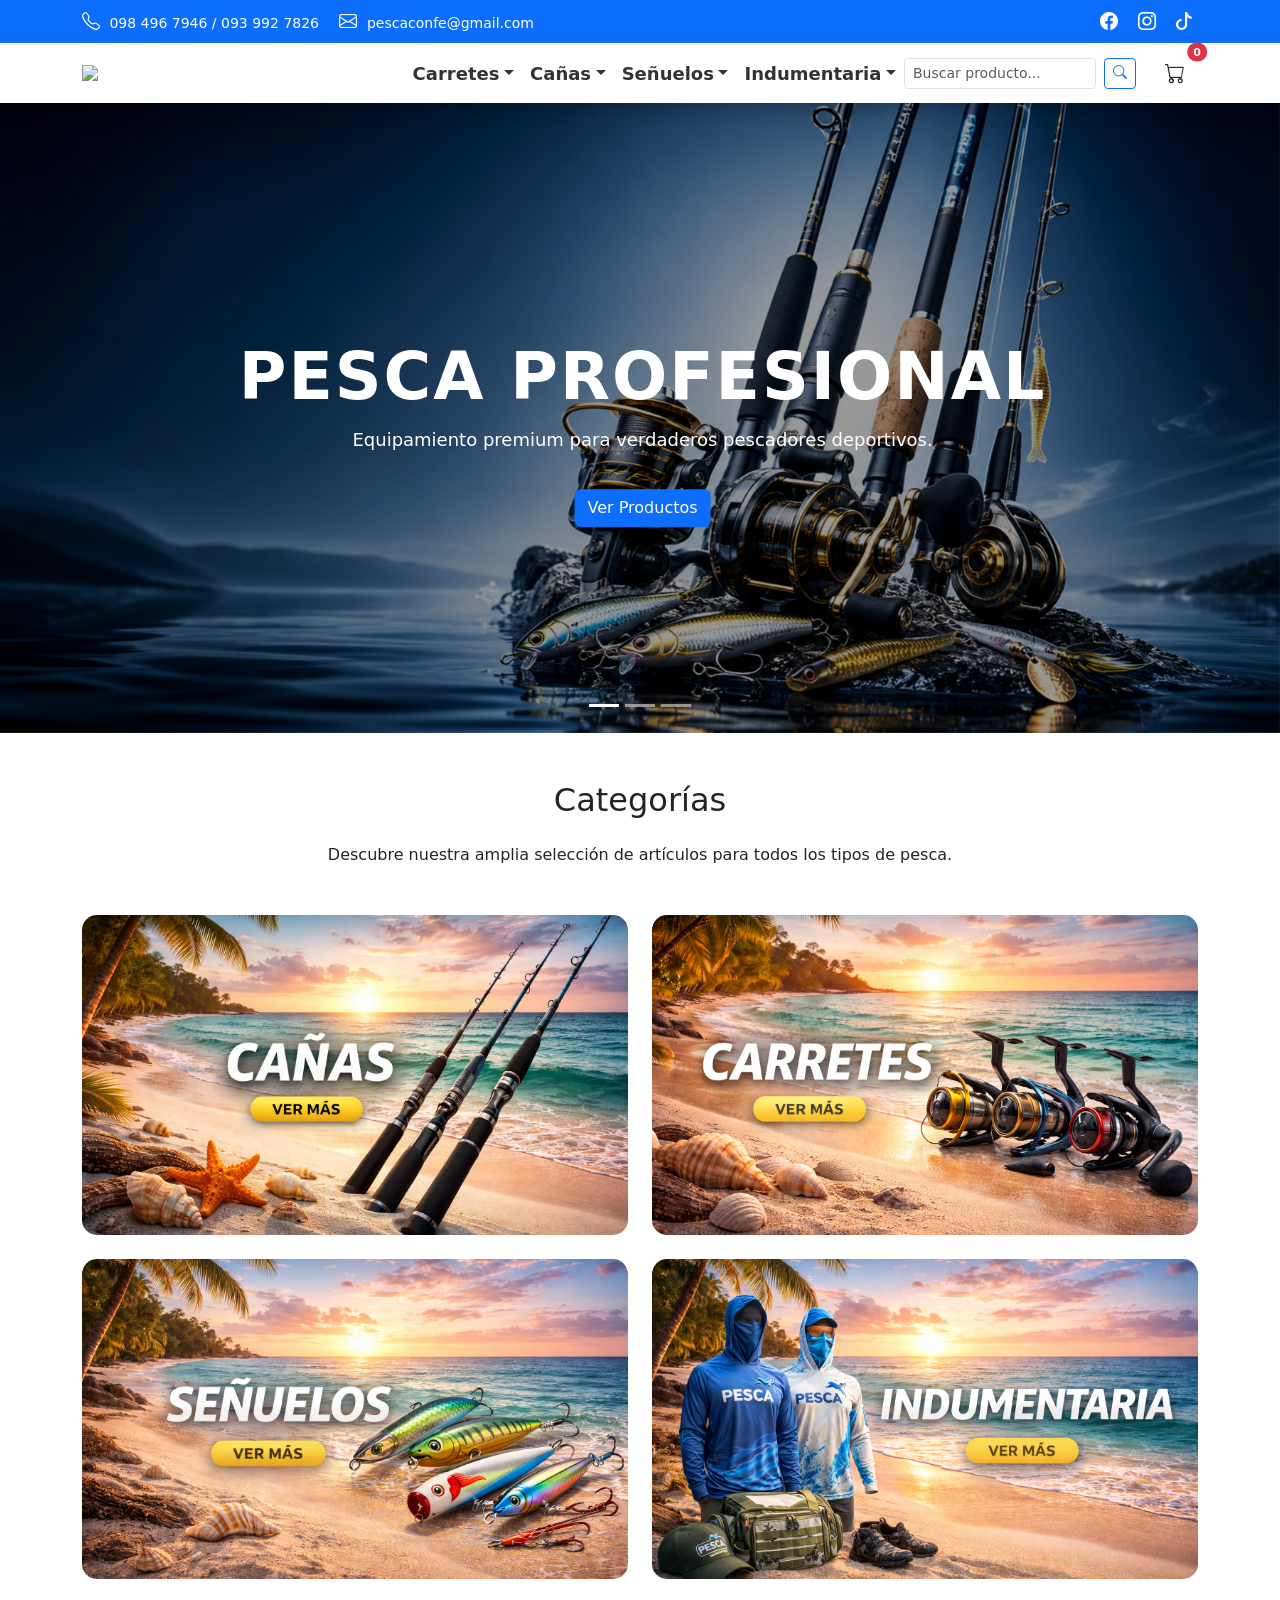
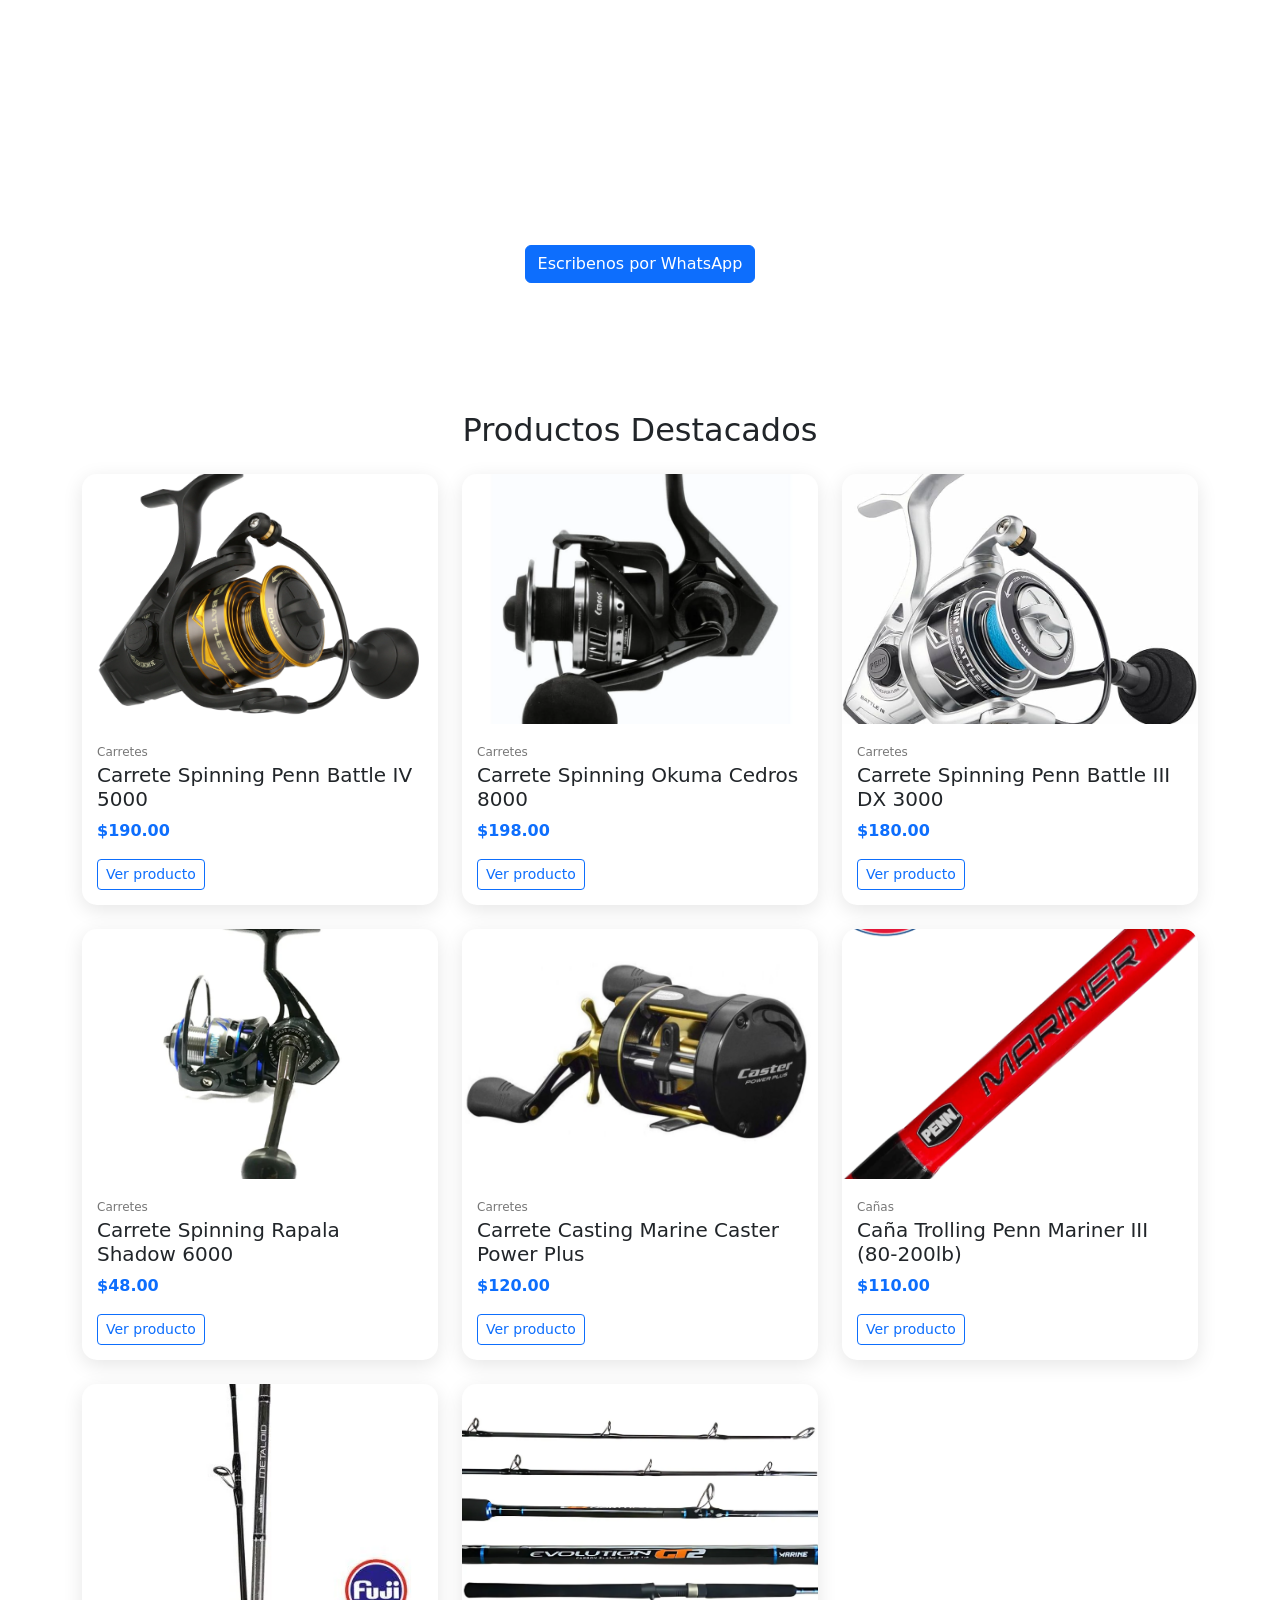
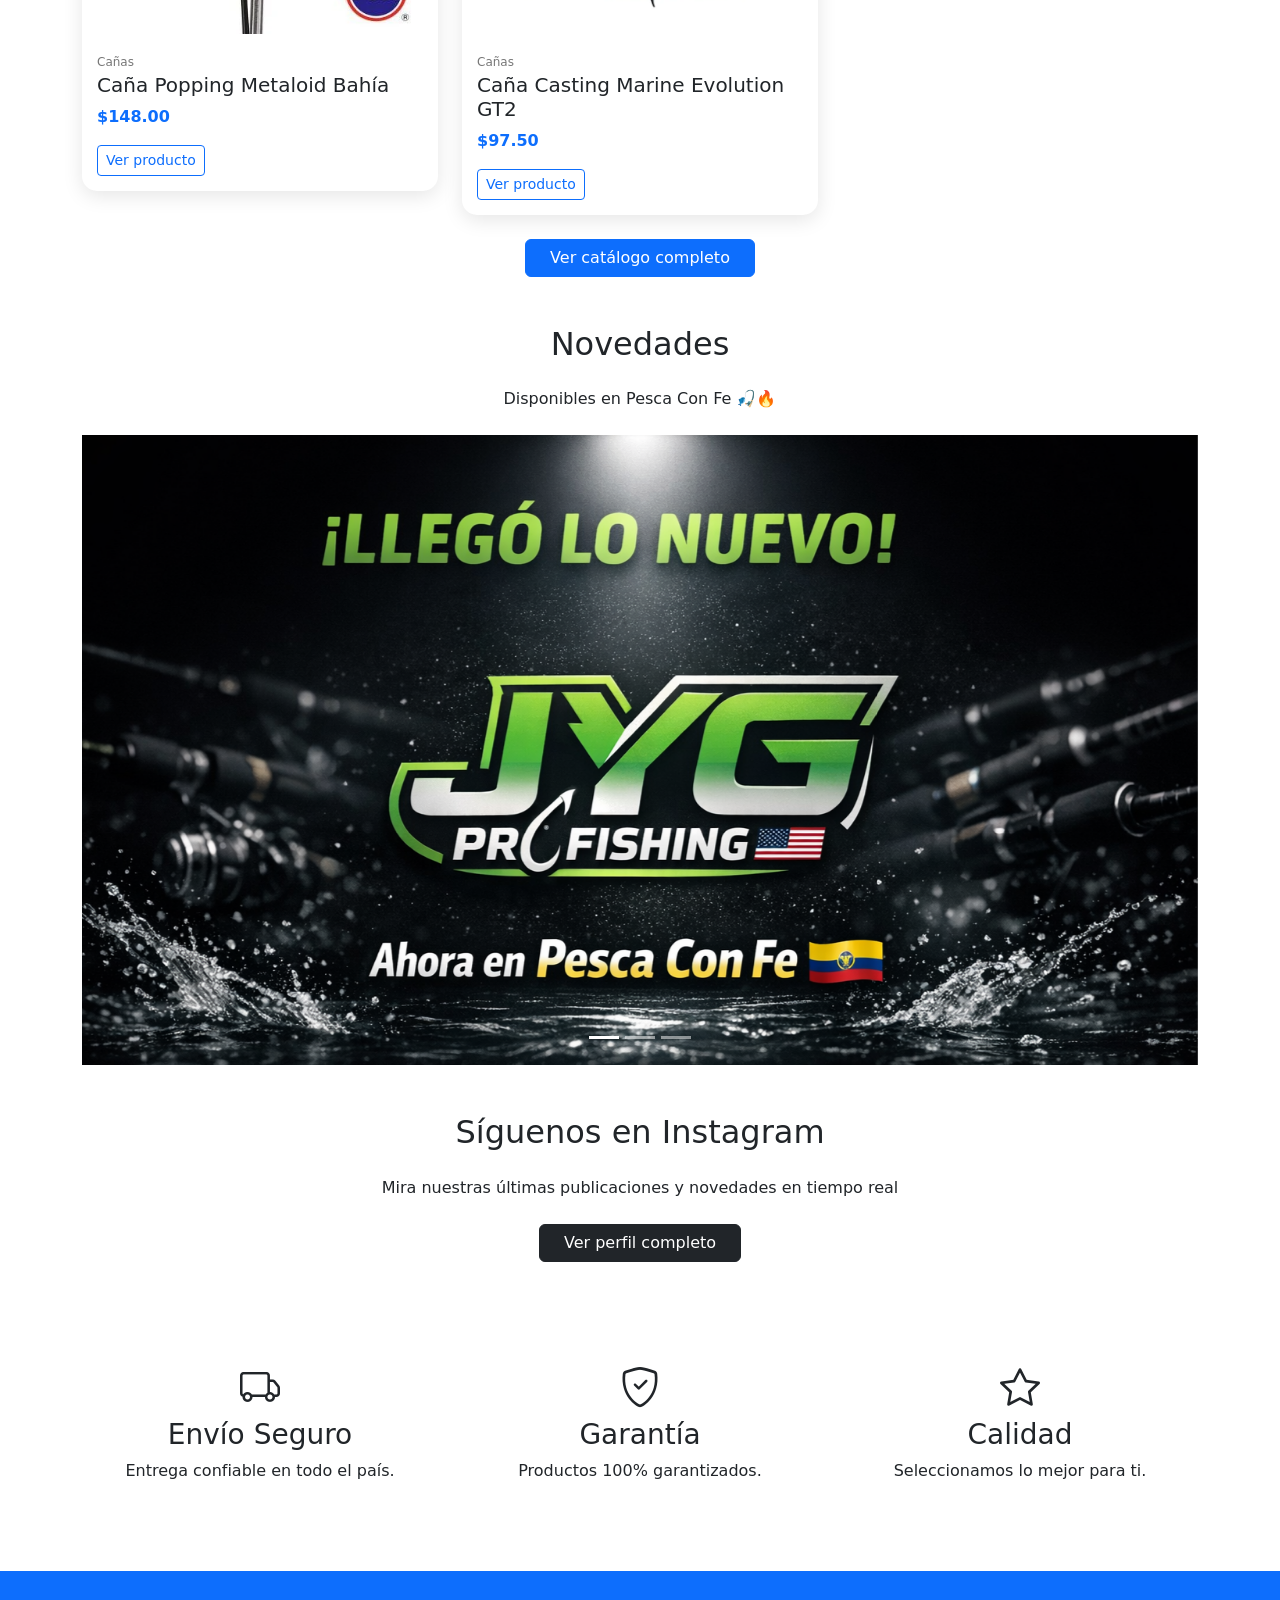
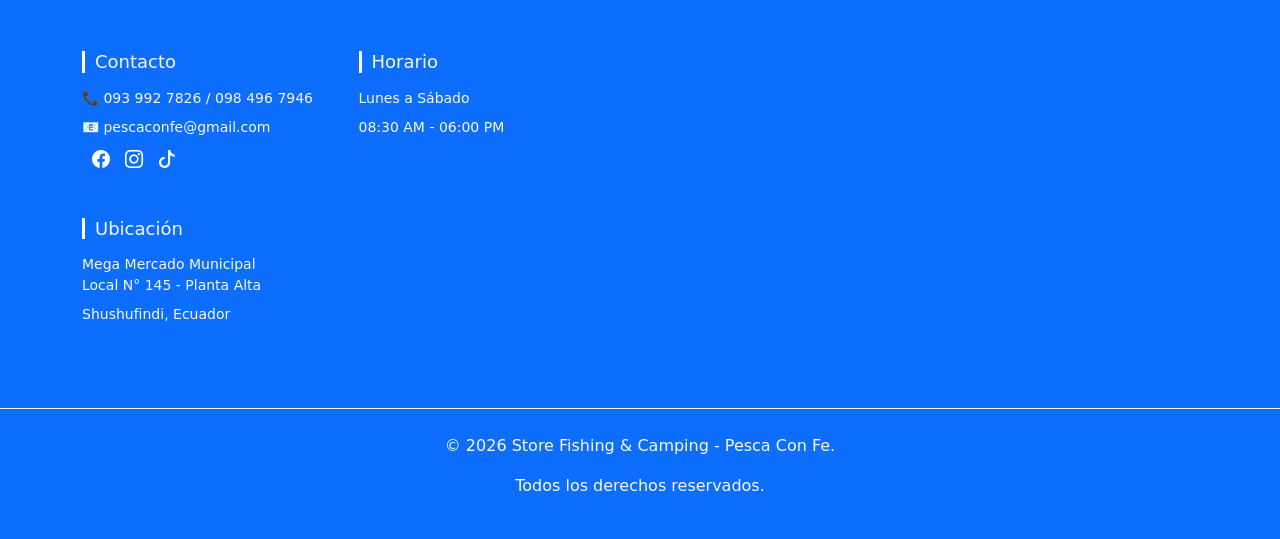
==== index.html @ 06ba5926 "Se agrega el Proyecto" ====
<!DOCTYPE html>
<html lang="es">
<head>
    <meta charset="UTF-8">
    <meta name="viewport" content="width=device-width, initial-scale=1.0">
    <title>Pesca Con Fe</title>
    <link rel="stylesheet" href="/css/style.css">
    <link href="https://cdn.jsdelivr.net/npm/bootstrap@5.3.8/dist/css/bootstrap.min.css" rel="stylesheet" integrity="sha384-sRIl4kxILFvY47J16cr9ZwB07vP4J8+LH7qKQnuqkuIAvNWLzeN8tE5YBujZqJLB" crossorigin="anonymous">
    <link rel="stylesheet" href="https://cdn.jsdelivr.net/npm/bootstrap-icons@1.13.1/font/bootstrap-icons.min.css">
    <link href='https://unpkg.com/boxicons@2.0.7/css/boxicons.min.css' rel='stylesheet'>
    <link rel="stylesheet" href="https://cdn.jsdelivr.net/npm/@splidejs/splide@4.1.4/dist/css/splide.min.css">
    <script src="js/products.js"></script>
    <script src="js/cart.js"></script>
    
</head>
<body>

    <!-- ================= TOP BAR ================= -->
    <div class="topbar py-2">
    <div class="container d-flex justify-content-between align-items-center flex-wrap">

        <div class="contact-info">
        <i class="bi bi-telephone"></i> 098 496 7946 / 093 992 7826
        <span class="ms-3"><i class="bi bi-envelope"></i> pescaconfe@gmail.com</span>
        </div>

        <div class="social-icons">
        <a href="https://www.facebook.com/pescaconfe1" target="_blank"><i class="bi bi-facebook"></i></a>
        <a href="https://www.instagram.com/pesca_con_fe" target="_blank"><i class="bi bi-instagram"></i></a>
        <a href="https://www.tiktok.com/@pescaconfe1" target="_blank"><i class="bi bi-tiktok"></i></a>
        </div>

    </div>
    </div>

    <!-- ================= NAVBAR ================= -->
    <nav class="navbar navbar-expand-lg navbar-light bg-white shadow sticky-top">
    <div class="container">

    <!-- LOGO -->
    <a class="navbar-brand d-flex align-items-center" href="index.html">
        <img src="img/banners/LOGO_BLANCO.png" width="125" class="me-1">
    </a>

    <button class="navbar-toggler" type="button"
data-bs-toggle="collapse"
data-bs-target="#menu"
aria-controls="menu"
aria-expanded="false"
aria-label="Toggle navigation">
    <span class="navbar-toggler-icon"></span>
</button>

    <div class="collapse navbar-collapse" id="menu">

        <ul class="navbar-nav ms-auto">

        <!-- CARRETES -->
        <li class="nav-item dropdown position-relative">
            <a class="nav-link dropdown-toggle" role="button">Carretes</a>
            <div class="dropdown-menu mega-menu p-4">
            <div class="row">
                <div class="col-md-3">
                <a href="categorias.html?cat=carretes&sub=spinning" class="dropdown-item">Spinning</a>
                <a href="categorias.html?cat=carretes&sub=casting" class="dropdown-item">Casting</a>
                <a href="categorias.html?cat=carretes&sub=casting" class="dropdown-item">Convencional</a>
                </div>
            </div>
            </div>
        </li>

        <!-- CAÑAS -->
        <li class="nav-item dropdown position-relative">
            <a class="nav-link dropdown-toggle" role="button">Cañas</a>
            <div class="dropdown-menu mega-menu p-4">
            <div class="row">
                <div class="col-md-3">
                <a href="categorias.html?cat=cañas&sub=popping" class="dropdown-item">Popping</a>
                <a href="categorias.html?cat=cañas&sub=spinning" class="dropdown-item">Spinning</a>
                <a href="categorias.html?cat=cañas&sub=casting" class="dropdown-item">Casting</a>
                <a href="categorias.html?cat=cañas&sub=trolling" class="dropdown-item">Trolling</a>
                </div>
            </div>
            </div>
        </li>

        <!-- SEÑUELOS -->
        <li class="nav-item dropdown position-relative">
            <a class="nav-link dropdown-toggle" role="button">Señuelos</a>
            <div class="dropdown-menu mega-menu p-4">
            <div class="row">
                <div class="col-md-3">
                <a href="categorias.html?cat=señuelos&sub=parario" class="dropdown-item">Para Río</a>
                <a href="categorias.html?cat=señuelos&sub=paramar" class="dropdown-item">Para Mar</a>
                <a href="categorias.html?cat=señuelos&sub=jigs" class="dropdown-item">Jigs</a>
                </div>
            </div>
            </div>
        </li>

        <!-- INDUMENTARIA -->
        <li class="nav-item dropdown position-relative">
            <a class="nav-link dropdown-toggle" role="button">Indumentaria</a>
            <div class="dropdown-menu mega-menu p-4">
            <div class="row">
                <div class="col-md-3">
                <a href="categorias.html?cat=indumentaria&sub=jersey" class="dropdown-item">Jersey</a>
                <a href="categorias.html?cat=indumentaria&sub=pantalones" class="dropdown-item">Pantalones</a>
                <a href="categorias.html?cat=indumentaria&sub=buff" class="dropdown-item">Buff</a>
                <a href="categorias.html?cat=indumentaria&sub=mascaras" class="dropdown-item">Máscaras</a>
                </div>
            </div>
            </div>
        </li>

        </ul>

            <!-- BUSCADOR -->
    <form class="d-flex me-3" role="search" onsubmit="buscarProducto(event)">
        <input 
            id="search-input"
            class="form-control form-control-sm me-2" 
            type="search" 
            placeholder="Buscar producto..."
        >
        <button class="btn btn-outline-primary btn-sm" type="submit">
            <i class="bi bi-search"></i>
        </button>
    </form>

              <!-- CARRITO -->
        <button class="btn position-relative cart-btn"
        type="button"
        data-bs-toggle="offcanvas"
        data-bs-target="#carrito"
        aria-controls="carrito">

        <i class="bi bi-cart fs-5 text-dark"></i>

        <!-- CONTADOR -->
        <span id="cart-count"
          class="position-absolute top-0 start-100 translate-middle badge rounded-pill bg-danger">
          0
        </span>

        </button>

    </div>
    </div>
    </nav>

    <div id="carouselE1" class="carousel slide" data-bs-ride="carousel">
        <div class="carousel-indicators">
            <button type="button" data-bs-target="#carouselE1" data-bs-slide-to="0" class="active" aria-current="true" aria-label="Slide 1"></button>
            <button type="button" data-bs-target="#carouselE1" data-bs-slide-to="1" aria-label="Slide 2"></button>
            <button type="button" data-bs-target="#carouselE1" data-bs-slide-to="2" aria-label="Slide 3"></button>
        </div>

        <div class="carousel-inner">

            <div class="carousel-item active">
                <img src="img/banners/bg1.png" class="d-block w-100">
                <div class="carousel-caption custom-caption">
                    <h1>Pesca Profesional</h1>
                    <p>Equipamiento premium para verdaderos pescadores deportivos.</p>
                    <a href="categorias.html" class="btn btn-primary mt-3">Ver Productos</a>
                </div>
            </div>

            <div class="carousel-item">
                <img src="img/banners/bg2.png" class="d-block w-100">
                <div class="carousel-caption custom-caption">
                    <h1>Cañas de Pescar</h1>
                    <p>Calidad que se siente en cada lanzamiento.</p>
                    <a href="categorias.html?cat=cañas" class="btn btn-primary mt-3">Explorar</a>
                </div>
            </div>

            <div class="carousel-item">
                <img src="img/banners/bg3.png" class="d-block w-100">
                <div class="carousel-caption custom-caption">
                    <h1>La aventura comienza con el primer lance</h1>
                    <p>Más que pesca, es pasión</p>
                    <a href="categorias.html?cat=señuelos" class="btn btn-primary mt-3">Comprar</a>
                </div>
            </div>
        </div>
    </div>
<section class="container mt-5">

    <h2 class="text-center mb-4">Categorías</h2>

    <p class="text-center mb-5">
        Descubre nuestra amplia selección de artículos para todos los tipos de pesca.
    </p>

    <div class="row g-4 categorias-grid">

        <!-- CAÑAS -->
        <div class="col-12 col-md-6 col-lg-6">
            <a href="categorias.html?cat=cañas" class="cat-box cat-canas">   
            </a>
        </div>

        <!-- CARRETES -->
        <div class="col-12 col-md-6 col-lg-6">
            <a href="categorias.html?cat=carretes" class="cat-box cat-carretes">
            </a>
        </div>

        <!-- SEÑUELOS -->
        <div class="col-12 col-md-6 col-lg-6">
            <a href="categorias.html?cat=señuelos" class="cat-box cat-senuelos">
            </a>
        </div>

        <!-- INDUMENTARIA -->
        <div class="col-12 col-md-6 col-lg-6">
            <a href="categorias.html?cat=indumentaria" class="cat-box cat-ropa">
            </a>
        </div>

    </div>

</section>

<!-- ================= BANNER ================= -->
<section class="banner text-white text-center mt-5 p-5"> 
    <h2>Trabajamos con las mejores marcas del mercado</h2> 
    <p>Encuentra tus marcas favoritas aquí</p>
    <p>Envíos a todo Ecuador</p> 
    <a href="https://wa.me/593984967946" class="btn btn-primary mt-3">Escribenos por WhatsApp</a>
</section>

<!-- ================= PRODUCTOS DESTACADOS ================= -->
<section class="container my-5">

    <h2 class="text-center mb-4">Productos Destacados</h2>

    <div class="row g-4" id="productos-destacados">
        <!-- JS va a cargar aquí los productos -->
    </div>

    <div class="text-center mt-4">
        <a href="categorias.html" class="btn btn-primary px-4">
            Ver catálogo completo
        </a>
    </div>

</section>

<section class="container my-5">

    <h2 class="text-center mb-4">Novedades</h2>
    <p class="text-center mb-4">
        Disponibles en Pesca Con Fe 🎣🔥
    </p>

    <div id="carouselNovedades" class="carousel slide" data-bs-ride="carousel">

        <!-- INDICADORES -->
        <div class="carousel-indicators">
            <button type="button" data-bs-target="#carouselNovedades" data-bs-slide-to="0" class="active"></button>
            <button type="button" data-bs-target="#carouselNovedades" data-bs-slide-to="1"></button>
            <button type="button" data-bs-target="#carouselNovedades" data-bs-slide-to="2"></button>
        </div>

        <div class="carousel-inner">

            <div class="carousel-item active">
                <a href="https://www.instagram.com/reel/DU1BT0jDzwo/" target="_blank">
                    <img src="img/banners/bg5.png" class="d-block w-100" >
                </a>
            </div>

            <div class="carousel-item">
                <a href="https://www.instagram.com/reel/DU3hR4_jTPz/" target="_blank">
                    <img src="img/banners/bg6.png" class="d-block w-100">
                </a>
            </div>

            <div class="carousel-item">
                <a href="https://www.instagram.com/reel/DVGf47eDU19/" target="_blank">
                    <img src="img/banners/bg7.png" class="d-block w-100">
                </a>
            </div>

        </div>

    </div>

</section>


<section class="container my-5">

    <h2 class="text-center mb-4">Síguenos en Instagram</h2>

    <p class="text-center mb-4">
        Mira nuestras últimas publicaciones y novedades en tiempo real
    </p>

    <!-- INSTAGRAM FEED -->
    <div class="instagram-feed">
        <script src="https://elfsightcdn.com/platform.js" async></script>
        <div class="elfsight-app-f21e7139-6110-4bda-8eab-16682a1f05f5" data-elfsight-app-lazy></div>
    </div>

    <div class="text-center mt-4">
        <a href="https://www.instagram.com/pesca_con_fe" target="_blank"
           class="btn btn-dark px-4">
            Ver perfil completo
        </a>
    </div>

</section>
<!-- ================= ICONOS ================= -->
<section class="section-icons">
    <div class="container">
        <br>
        <br>
        <div class="row text-center">

            <div class="col-md-4">
                <i class="bi bi-truck fs-1"></i>
                <h3>Envío Seguro</h3>
                <p>Entrega confiable en todo el país.</p>
                <br>
            </div>

            <div class="col-md-4">
                <i class="bi bi-shield-check fs-1"></i>
                <h3>Garantía</h3>
                <p>Productos 100% garantizados.</p>
                <br>
            </div>

            <div class="col-md-4">
                <i class="bi bi-star fs-1"></i>
                <h3>Calidad</h3>
                <p>Seleccionamos lo mejor para ti.</p>
            </div>

        </div>
    </div>
    <br>
    <br>

</section>


<!-- ================= FOOTER ================= -->
    <footer id="contacto" class="footer">
        <div class="container">
            <div class="footer-content">
                <div class="footer-info">
                    <div class="footer-section">
                        <h3>Contacto</h3>
                        <p><span>📞</span> 093 992 7826 / 098 496 7946</p>
                        <p><span>📧</span> pescaconfe@gmail.com</p>
                            <div class="social-icons">
                            <a href="https://www.facebook.com/pescaconfe1" target="_blank"><i class="bi bi-facebook"></i></a>
                            <a href="https://www.instagram.com/pesca_con_fe" target="_blank"><i class="bi bi-instagram"></i></a>
                            <a href="https://www.tiktok.com/@pescaconfe1" target="_blank"><i class="bi bi-tiktok"></i></a>
                            </div>
                    </div>

                    <div class="footer-section">
                        <h3>Horario</h3>
                        <p>Lunes a Sábado</p>
                        <p>08:30 AM - 06:00 PM</p>
                    </div>

                    <div class="footer-section">
                        <h3>Ubicación</h3>
                        <p>
                            Mega Mercado Municipal <br>
                            Local N° 145 - Planta Alta <br>
                        </p>
                        <p>
                            Shushufindi, Ecuador
                        </p>
                    </div>
                </div>

                <div class="footer-map">
                    <iframe src="https://www.google.com/maps/embed?pb=!1m18!1m12!1m3!1d3989.796934267353!2d-76.6376178!3d-0.1875974!2m3!1f0!2f0!3f0!3m2!1i1024!2i768!4f13.1!3m3!1m2!1s0x91d7f138f2bf2a27%3A0x76c7ed6cdb45a227!2sStore%20Fishing%20%26%20Camping%20Pesca%20Con%20Fe!5e0!3m2!1ses!2sec!4v1777759277714!5m2!1ses!2sec" width="600" height="450" style="border:0;" allowfullscreen="" loading="lazy" referrerpolicy="no-referrer-when-downgrade"></iframe>
                </div>
            </div>
        </div>

        <div class="footer-bottom">
            <p>© 2026 Store Fishing & Camping - Pesca Con Fe.</p>
            <p>Todos los derechos reservados.</p>
        </div>
    </footer>

    <script src="js/products.js"></script>
    <script src="js/cart.js"></script>

    <div class="container categorias-wrapper">
        <div class="splide" id="categorias-slider">
<script>
document.addEventListener('DOMContentLoaded', function () {

    new Splide('#categorias-slider', {
        type: 'slide',
        perPage: 3,
        perMove: 1,
        focus: 'center',   // 👈 CLAVE (tipo Netflix/Amazon)
        gap: '25px',
        pagination: false,
        arrows: false,
        drag: true,
        autoplay: true,
        interval: 3000,    // 👈 autoplay suave
        pauseOnHover: true,
        speed: 800,        // 👈 transición más premium
        trimSpace: false,

        breakpoints: {
            992: { perPage: 2 },
            576: { perPage: 1 }
        }
    }).mount();

});
</script>
</div>
</div>



<!-- ================= CARRITO OFFCANVAS ================= -->
<div class="offcanvas offcanvas-end" tabindex="-1" id="carrito">
  <div class="offcanvas-header">
    <h5 class="offcanvas-title">Tu Carrito</h5>
    <button type="button" class="btn-close" data-bs-dismiss="offcanvas"></button>
  </div>

  <div class="offcanvas-body">

    <!-- Contenedor dinámico -->
    <div id="cart-items"></div>

    <hr>

    <h6>Tipo de entrega</h6>

    <div class="mb-2">
        <input type="radio" name="envio" value="retiro" checked> Retiro (Gratis)<br>
        <input type="radio" name="envio" value="envio"> Envío
    </div>

    <hr>

    <div id="cart-items-offcanvas"></div>

<h5>Subtotal: $<span id="cart-subtotal">0</span></h5>
<h6>Envío: $<span id="envio">0</span></h6>
<h5>Total: $<span id="cart-total">0</span></h5>

    <a href="carrito.html" class="btn btn-success w-100 mt-3">
      Ir al carrito
    </a>

  </div>
</div>


    <script src="https://cdn.jsdelivr.net/npm/@splidejs/splide@4.1.4/dist/js/splide.min.js"></script>
    <script src="https://cdn.jsdelivr.net/npm/bootstrap@5.3.8/dist/js/bootstrap.bundle.min.js"></script>

</body>
</html>
---- css/style.css ----
@import url('https://fonts.googleapis.com/css2?family=Poppins:wght@400;500;600;700;800&display=swap');

/* ================= RESET ================= */
* {
    margin: 0;
    padding: 0;
    box-sizing: border-box;
    text-decoration: none;
    list-style: none;
}

body {
    font-family: 'Poppins', sans-serif;
}

/* ================= GLOBAL ================= */
h2 {
    font-size: 40px;
    color: #181818;
    margin-bottom: 10px;
}

/* ================= NAVBAR ================= */
.navbar {
    background: white !important;
    transition: 0.3s;
}

.navbar a {
    font-weight: 600;
    font-size: 18px;
    color: #333 !important;
}

.navbar .nav-link:hover {
    color: #0d6efd !important;
}

/* dropdown al hover */
.nav-item.dropdown:hover .dropdown-menu {
    display: block;
    margin-top: 0;
}

.dropdown-menu {
    display: none;
    position: absolute;
}

.nav-item.dropdown:hover .dropdown-menu {
    display: block;
}

/* ===== MEGA MENU PRO CORREGIDO ===== */

.nav-item.dropdown {
    position: relative;
}

/* oculto */
.mega-menu {
    position: absolute;
    top: 100%;
    left: 0;
    width: 100px; /* 👈 tamaño controlado tipo Amazon */
    background: #fff;
    box-shadow: 0 10px 30px rgba(0,0,0,0.15);
    border-radius: 10px;

    opacity: 0;
    visibility: hidden;
    transform: translateY(10px);
    transition: 0.2s ease;
    z-index: 999;
}

/* mostrar en hover */
.nav-item.dropdown:hover .mega-menu {
    opacity: 1;
    visibility: visible;
    transform: translateY(0);
}

/* columnas internas */
.mega-menu .row {
    display: flex;
    gap: 20px;
}

.mega-menu .dropdown-item {
    padding: 6px 0;
    font-size: 14px;
}

.mega-menu .dropdown-item:hover {
    color: #0d6efd;
}


/* ================= TOPBAR ================= */
.topbar {
    background: #0d6efd;
    color: white;
    font-size: 14px;
}

.topbar i {
    margin-right: 5px;
    font-size: 18px;
    transition: 0.3s;
}

.topbar i:hover {
    transform: scale(1.2);
}

.social-icons a {
    color: white;
    margin-left: 10px;
    font-size: 18px;
}

/* ================= CARRITO ================= */
#cart-count {
    font-size: 11px;
    padding: 4px 6px;
}

.cart-btn {
    background: transparent;
    border: none;
}

.cart-btn i {
    color: #111;
}

/* ================= CAROUSEL ================= */



.carousel-item {
    height: 70vh; /* antes era grande */
}

.carousel-item img {
    height: 70vh;
    object-fit: cover;
}
.carousel-caption {
    bottom: 220px;
    z-index: 2;
}

.carousel-caption h5 {
    font-size: 70px;
    font-weight: 600;
    text-transform: uppercase;
}

.carousel-caption p {
    width: 60%;
    font-size: 18px;
    margin: 20px auto;
}

#carouselNovedades img {
    height: 800px;
    object-fit: cover;
}

.carousel-inner::before {
    content: "";
    position: absolute;
    top: 0;
    left: 0;
    width: 100%;
    height: 100%;
    background: rgba(0,0,0,0.4);
    z-index: 1;
    pointer-events: none;
}

#carouselE1 .carousel-inner::before {
    background: rgba(0,0,0,0.4);
}

#carouselNovedades .carousel-inner::before {
    display: none;
}

.custom-caption {
    top: 55%;
    left: 50%;
    transform: translate(-6%, -50%);
    bottom: auto;

    text-align: center;
    z-index: 2;
    width: 80%;
}

.custom-caption h1 {
    font-size: 65px;
    font-weight: 700;
    letter-spacing: 2px;
    text-transform: uppercase;
}

.custom-caption p {
    font-size: 18px;
    margin-top: 10px;
    margin-bottom: 20px;
}

@media (max-width: 992px) {
    .custom-caption {
        top: 50%;
        left: 50%;
        transform: translate(-11%, -50%); /* 👈 volver a centrar */
        width: 90%;
    }

    .custom-caption h1 {
        font-size: 40px;
    }

    .custom-caption p {
        font-size: 16px;
    }
}

.breadcrumb {
    background: transparent;
    font-size: 14px;
}

.breadcrumb a {
    text-decoration: none;
    color: #0d6efd;
}

.breadcrumb-item.active {
    color: #6c757d;
}

/* ================= CATEGORÍAS ESTILO PREMIUM ================= */

.cat-box {
    position: relative;
    display: block;
    height: 320px;
    border-radius: 15px;
    overflow: hidden;

    background-size: cover;
    background-position: center;

    transition: transform 0.4s ease;
}

/* EFECTO ZOOM SOLO A LA IMAGEN */
.cat-box::before {
    content: "";
    position: absolute;
    inset: 0;
    background-size: cover;
    background-position: center;
    transition: transform 0.5s ease;
    z-index: 1;
}

/* OVERLAY OSCURO */
.cat-box::after {
    content: "";
    position: absolute;
    inset: 0;
    display: none;
    z-index: 2;
}

/* TEXTO */
.cat-box span {
    position: absolute;
    bottom: 15px;
    left: 20px;
    color: #b6ff00; /* verde tipo pesca pro */
    font-weight: 700;
    font-size: 18px;
    z-index: 3;
    letter-spacing: 1px;
}

/* HOVER EFECTO PRO */
.cat-box:hover::before {
    transform: scale(1.1);
}

.cat-box:hover {
    transform: translateY(-5px);
}

/* IMÁGENES */
.cat-canas::before {
    background-image: url('../img/banners/CAÑAS.png');
}

.cat-carretes::before {
    background-image: url('../img/banners/CARRETES.png');
}

.cat-senuelos::before {
    background-image: url('../img/banners/SEÑUELOS.png');
}

.cat-ropa::before {
    background-image: url('../img/banners/INDUMENTARIA.png');
}

.img-zoom-container {
    overflow: hidden;
    position: relative;
}

/* Lupa */
#zoom-lens {
    position: absolute;
    width: 180px;
    height: 180px;
    border: 2px solid rgba(255,255,255,0.8);
    border-radius: 50%;
    pointer-events: none;
    display: none;

    background-repeat: no-repeat;
    background-size: 300% 300%;
    box-shadow: 0 10px 25px rgba(0,0,0,0.3);
}


/* ================= SLIDER PREMIUM ================= */

.categorias-wrapper {
    overflow: hidden;
    position: relative;
}

/* track limpio */
.splide__track {
    overflow: hidden;
}

/* centrado visual */
.splide__list {
    align-items: center;
}

/* CARD BASE */
.cat-card {
    min-height: 220px;
    padding: 25px;
    border-radius: 16px;
    text-align: center;
    background: #fff;
    transition: all 0.4s ease;
    transform: scale(0.92);
    opacity: 0.7;
}

/* CARD ACTIVA (CENTRAL) */
.splide__slide.is-active .cat-card {
    transform: scale(1.08);
    opacity: 1;
    z-index: 10;
}

/* HOVER suave encima del focus */
.cat-card:hover {
    transform: scale(1.12);
}

/* ================= PRODUCTOS ================= */
.product-card {
    background: #fff;
    border-radius: 15px;
    overflow: hidden;
    transition: 0.3s;
    box-shadow: 0 5px 20px rgba(0,0,0,0.1);
    position: relative;
}

.product-card:hover {
    transform: scale(1.05);
    box-shadow: 0 10px 30px rgba(0,0,0,0.2);
}

.product-img {
    position: relative;
    overflow: hidden;
}

.product-img img {
    width: 100%;
    height: 250px;
    object-fit: cover;
}

/* BOTÓN CARRITO PRODUCTO */
.add-cart {
    position: absolute;
    bottom: 10px;
    right: 10px;
    background: #0d6efd;
    color: white;
    border: none;
    border-radius: 50%;
    width: 40px;
    height: 40px;
    display: flex;
    align-items: center;
    justify-content: center;
    opacity: 0;
    transform: translateY(10px);
    transition: 0.3s;
}

.product-card:hover .add-cart {
    opacity: 1;
    transform: translateY(0);
}

.product-info {
    padding: 15px;
}

.category {
    font-size: 12px;
    color: #777;
}

.price {
    font-weight: bold;
    color: #0d6efd;
}

/* ================= GALERÍA ================= */
.gallery-grid {
    display: grid;
    grid-template-columns: repeat(3, 1fr);
    grid-auto-rows: 180px;
    gap: 10px;
}

.gallery-grid img {
    width: 100%;
    height: 100%;
    object-fit: cover;
    border-radius: 10px;
    transition: 0.3s;
}

.gallery-grid img:hover {
    transform: scale(1.05);
}

.gallery-grid img:nth-child(1) {
    grid-row: span 2;
}

.gallery-grid img:nth-child(4) {
    grid-column: span 2;
}

/* ================= BANNER ================= */
.banner {
    background: linear-gradient(rgba(0,0,0,0.4), rgba(0,0,0,0.4)), url('../img/banners/bg4.png') no-repeat;
    background-size: cover;
    background-position: center;
    background-attachment: fixed;
    padding: 150px 0;
    text-align: center;
    margin-bottom: 80px;
    color: white;
}

.banner h2 {
    font-size: 40px;
    text-transform: uppercase;
    margin-bottom: 20px;
}

.banner p {
    font-size: 18px;
}

/* ================= FOOTER ================= */
.footer {
    background: #0d6efd;
    color: #f7f7f7;
    padding: 80px 0 0;
}

.footer-content {
    display: grid;
    grid-template-columns: 1fr 1fr;
    gap: 50px;
    padding-bottom: 50px;
}

.footer-info {
    display: grid;
    grid-template-columns: 1fr 1fr;
    gap: 20px;
}

.footer-section h3 {
    font-size: 18px;
    margin-bottom: 15px;
    border-left: 3px solid #fff;
    padding-left: 10px;
}

.footer-section p {
    font-size: 14px;
    margin-bottom: 8px;
}

.footer-map iframe {
    width: 100%;
    height: 300px;
    border-radius: 15px;
}

.footer-bottom {
    text-align: center;
    padding: 25px 0;
    border-top: 1px solid #fff;
}

.product-img video {
    width: 100%;
    height: 250px;
    object-fit: cover;
}

@media (max-width: 992px) {
    .mega-menu {
        position: static;
        width: 100%;
        box-shadow: none;
        transform: none;
        opacity: 1;
        visibility: visible;
    }

    .mega-container {
        grid-template-columns: 1fr;
    }

    .mega-banner {
        display: none;
    }
}

/* ================= RESPONSIVE ================= */

/* TOPBAR */
@media (max-width: 768px) {
    .topbar {
        text-align: center;
        font-size: 12px;
        padding: 8px 0;
    }

    .topbar .container {
        flex-direction: column;
        gap: 5px;
    }

    .social-icons {
        margin-top: 5px;
    }
}

/* CAROUSEL MOBILE */
@media (max-width: 767px) {
    .carousel-item,
    .carousel-item img {
        height: 50vh;
    }

    .carousel-caption {
        bottom: 20px;
    }

    .carousel-caption h5 {
        font-size: 24px;
    }
}
/* PRODUCTOS + GENERAL MOBILE */
@media (max-width: 768px) {
    .gallery-grid {
        grid-template-columns: repeat(2, 1fr);
    }

    .footer-content {
        grid-template-columns: 1fr;
    }

    .footer-info {
        grid-template-columns: 1fr;
    }

    .banner {
        padding: 80px 20px;
        background-attachment: scroll;
    }

    .product-card:hover {
        transform: scale(1.02);
    }
}

@media (max-width: 480px) {
    .gallery-grid {
        grid-template-columns: 1fr;
    }

    .gallery-grid img {
        grid-row: auto;
        grid-column: auto;
    }
}

@media (max-width: 768px) {
    .carousel-caption h5 {
        font-size: 28px;
    }

    .carousel-caption p {
        font-size: 14px;
        width: 100%;
    }

    .product-card:hover {
        transform: none; /* evita bug en mobile */
    }
}
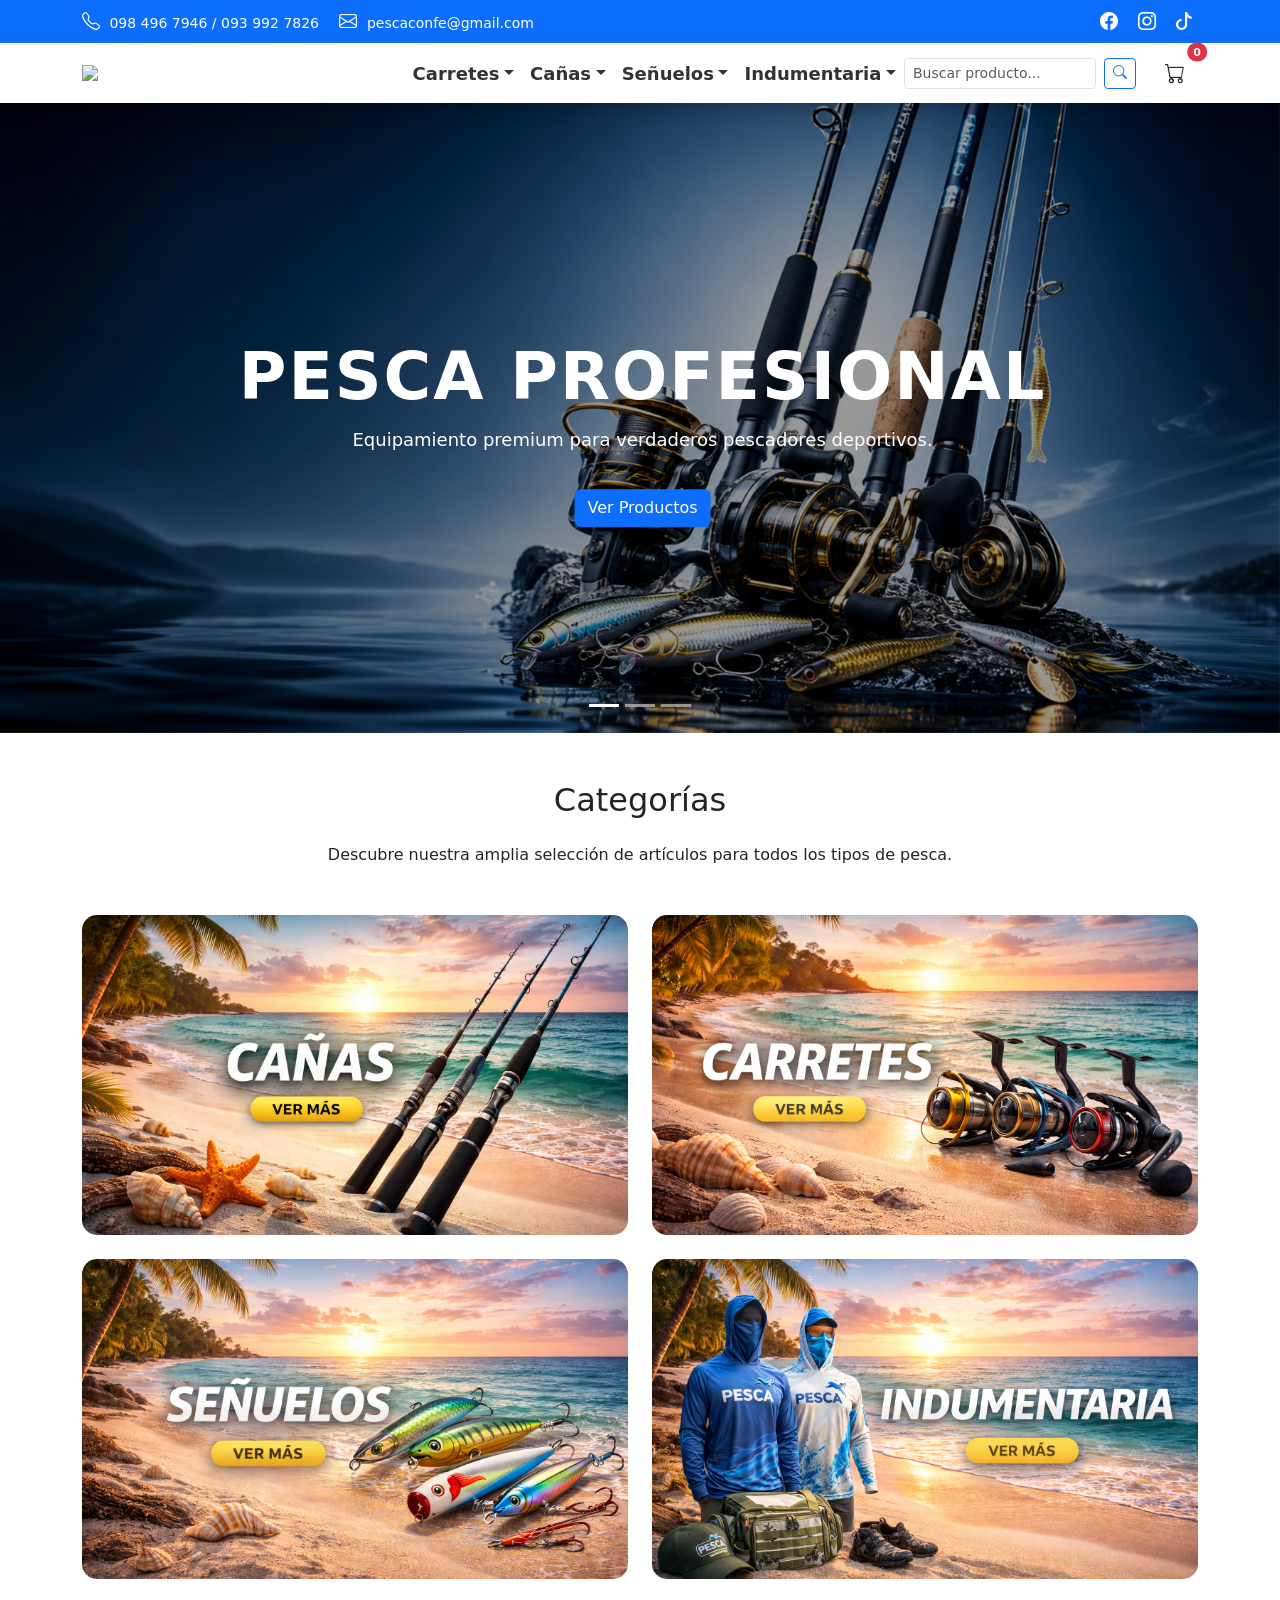
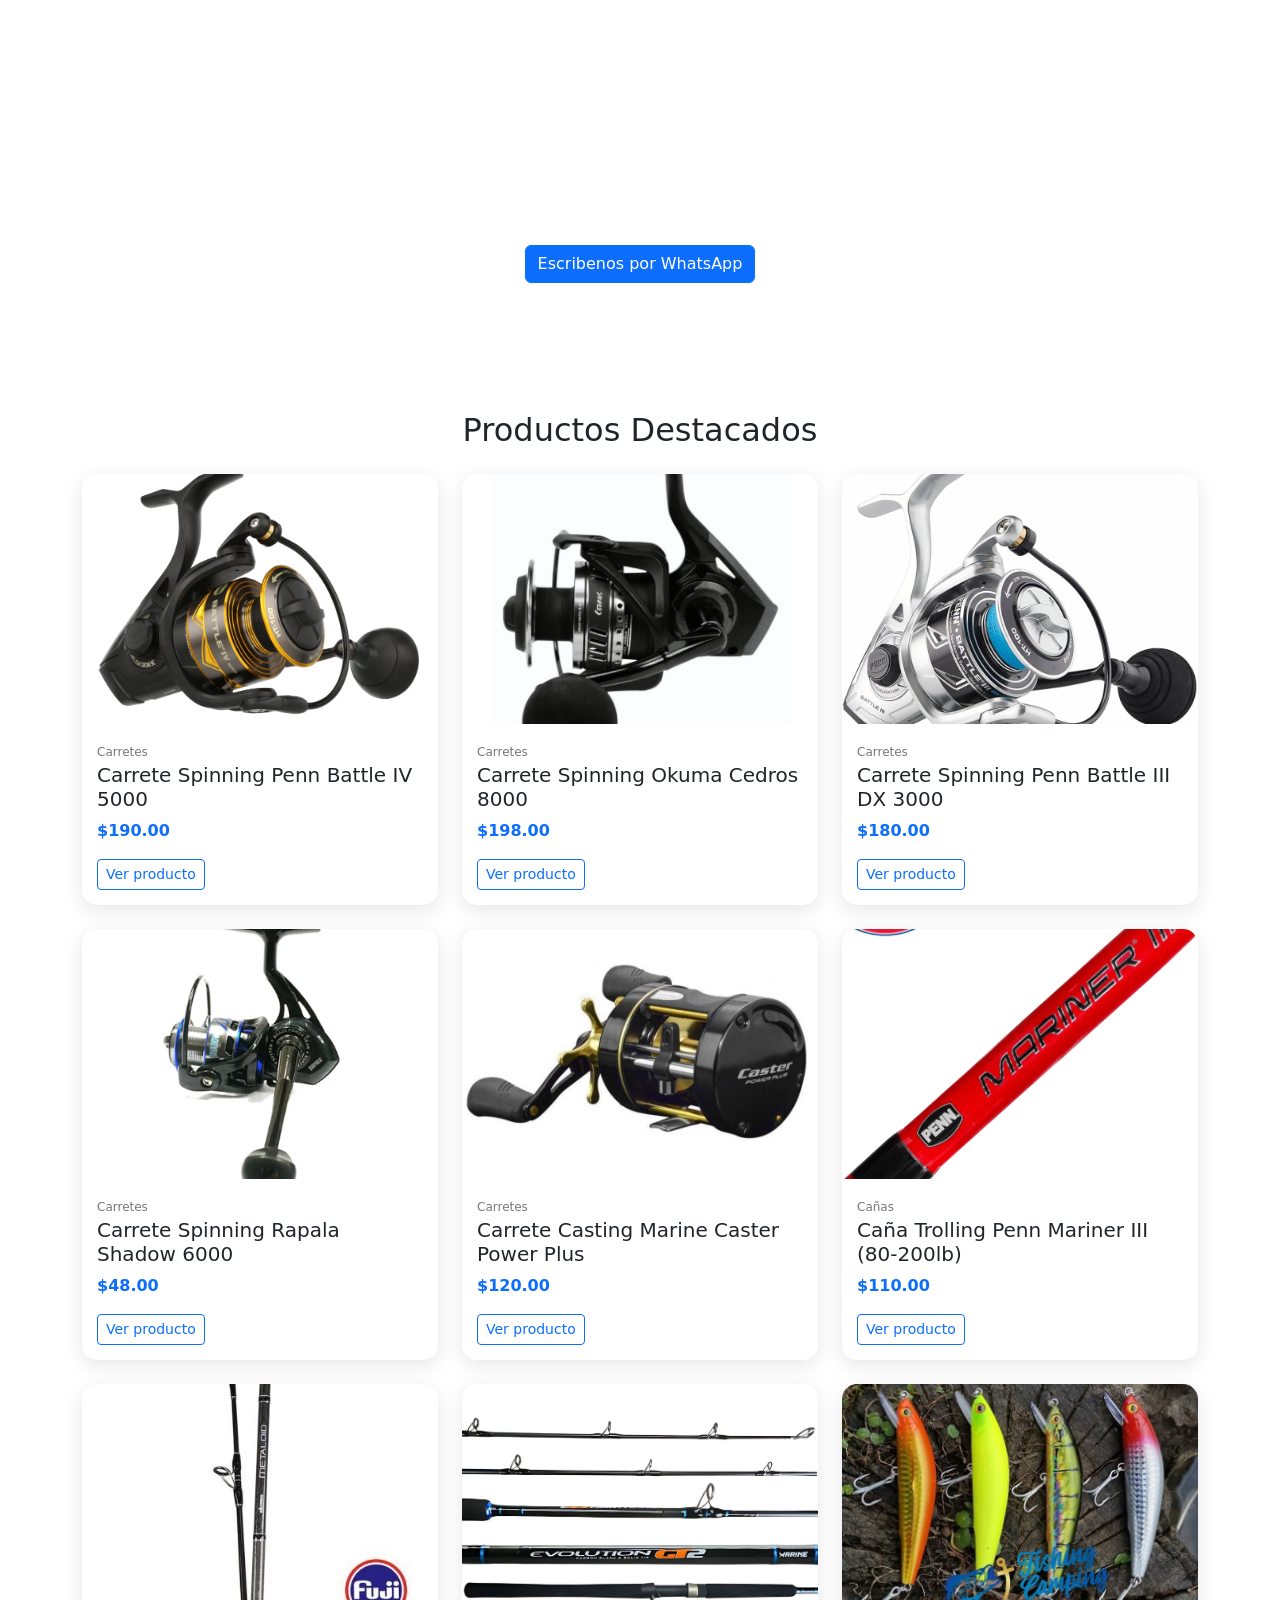
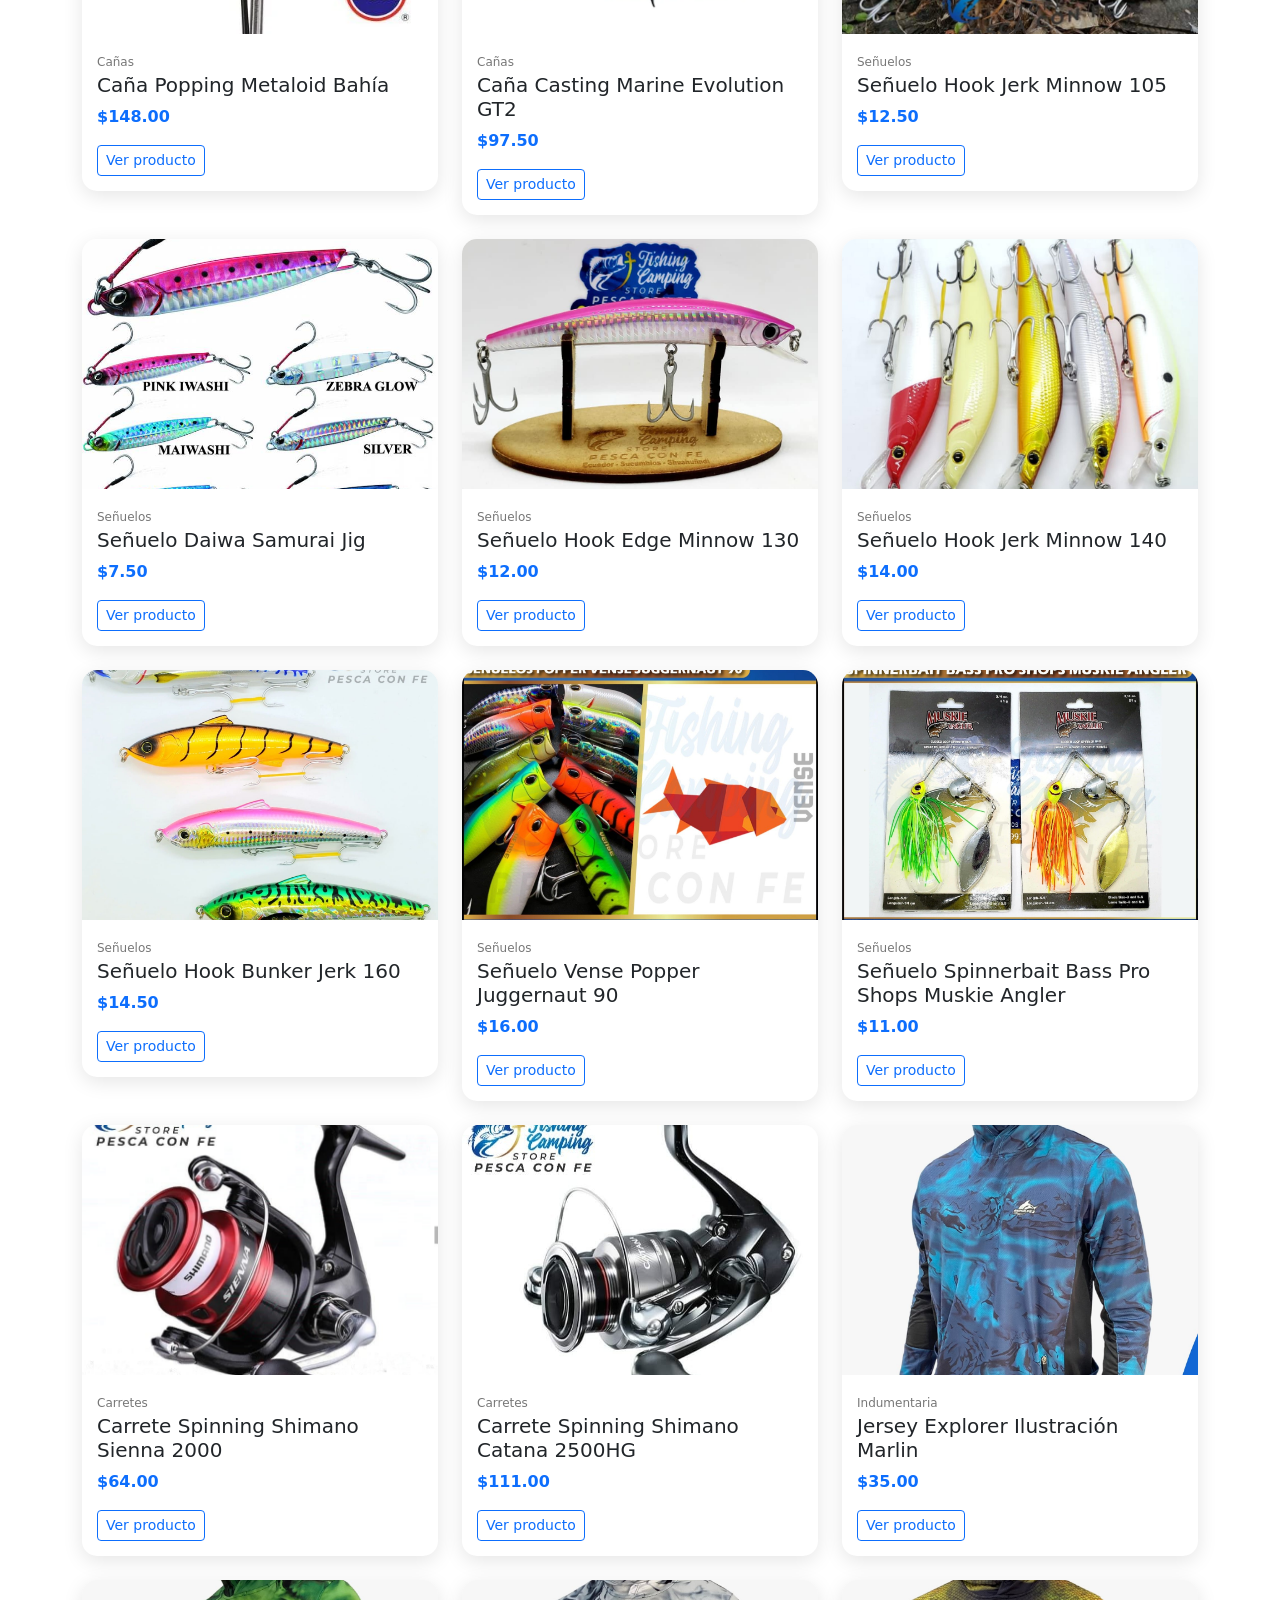
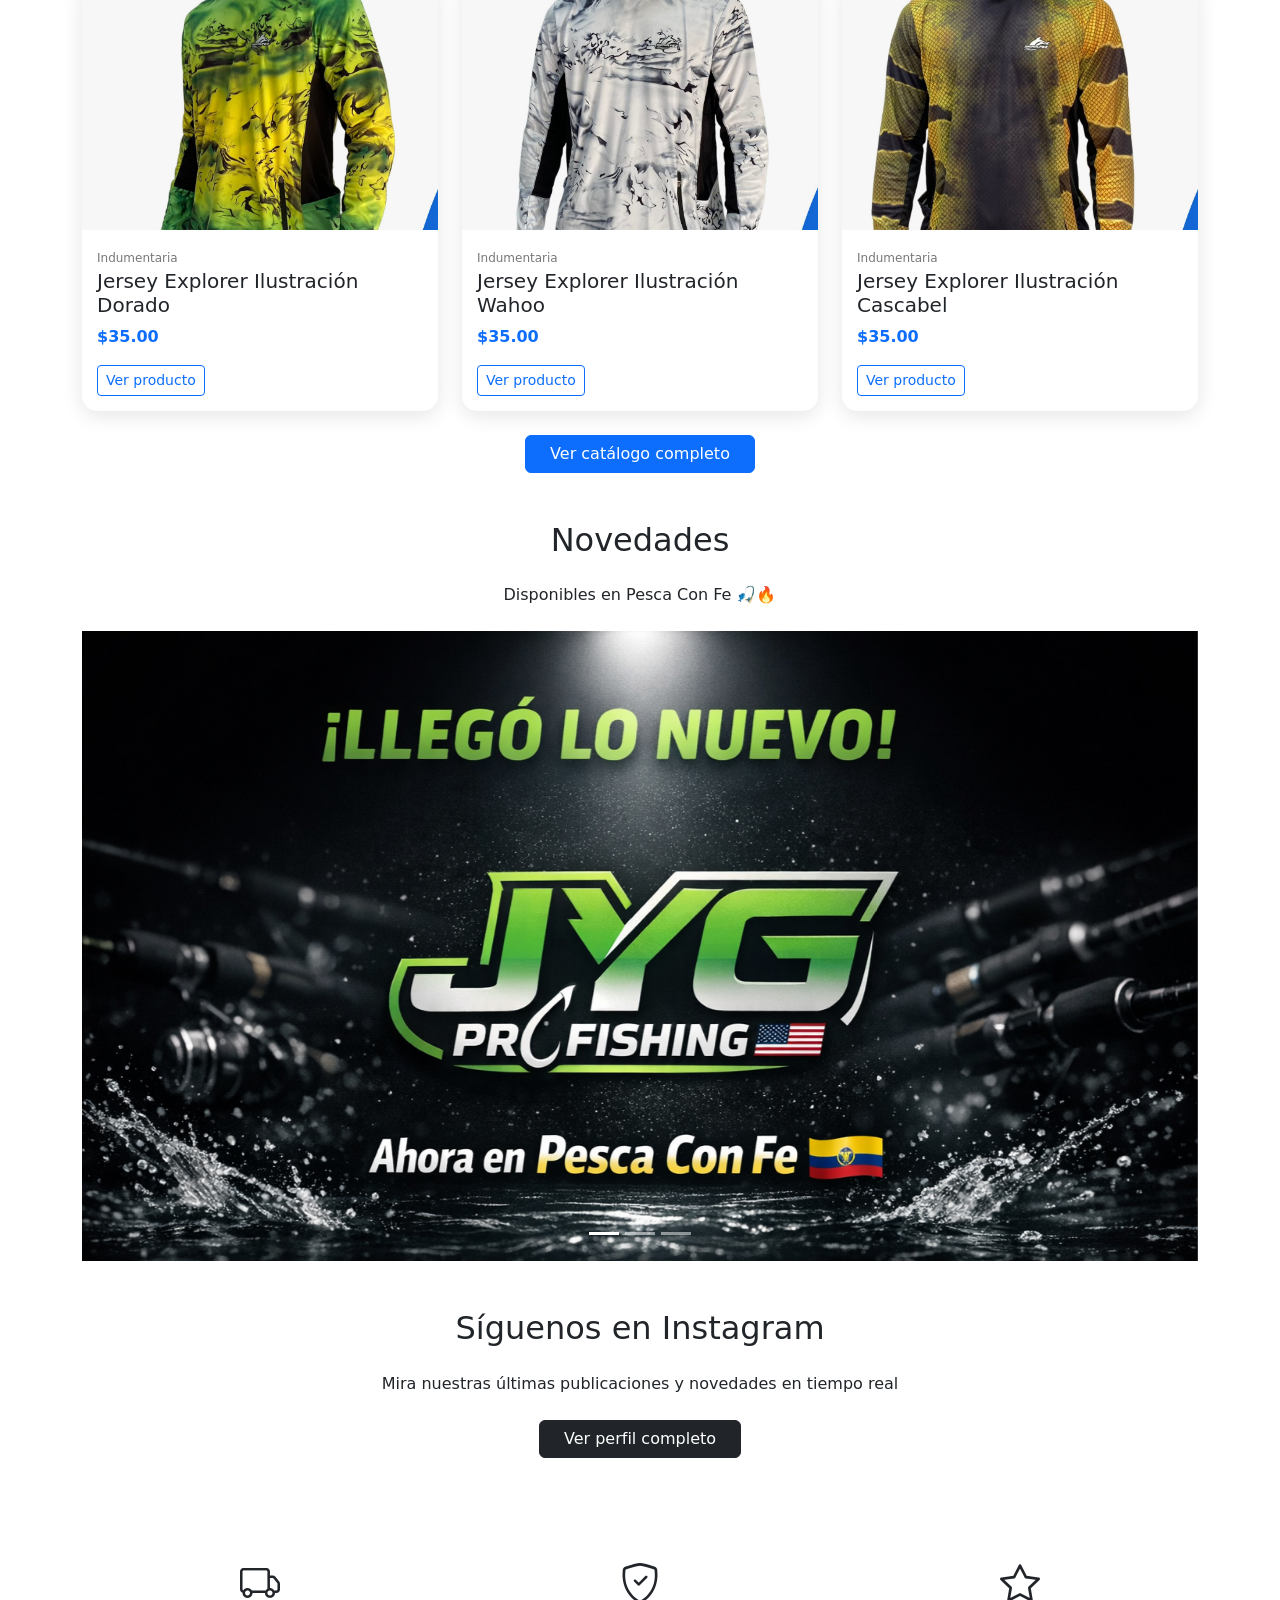
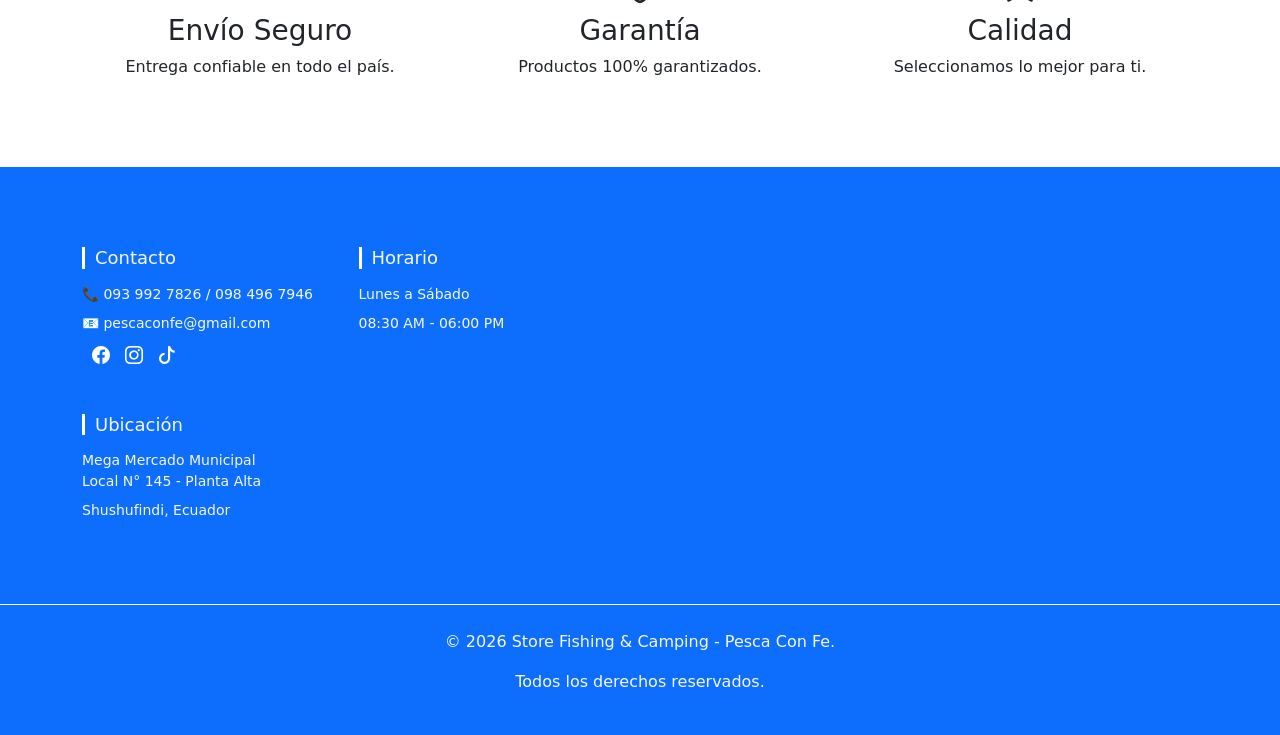
==== commit 97b80145: "Nuevo boton whatsa" ====
--- a/index.html
+++ b/index.html
@@ -229,7 +229,7 @@
     <h2>Trabajamos con las mejores marcas del mercado</h2> 
     <p>Encuentra tus marcas favoritas aquí</p>
     <p>Envíos a todo Ecuador</p> 
-    <a href="https://wa.me/593984967946" class="btn btn-primary mt-3">Escribenos por WhatsApp</a>
+    <a href="https://wa.me/593984967946" class="btn btn-primary mt-3" target="_blank">Escribenos por WhatsApp</a>
 </section>
 
 <!-- ================= PRODUCTOS DESTACADOS ================= -->
--- a/css/style.css
+++ b/css/style.css
@@ -337,6 +337,23 @@
     box-shadow: 0 10px 25px rgba(0,0,0,0.3);
 }
 
+
+aside .form-range {
+    cursor: pointer;
+}
+
+aside {
+    position: sticky;
+    top: 100px;
+}
+
+.product-card {
+    transition: 0.3s;
+}
+
+.product-card:hover {
+    transform: translateY(-5px);
+}
 
 /* ================= SLIDER PREMIUM ================= */
 
